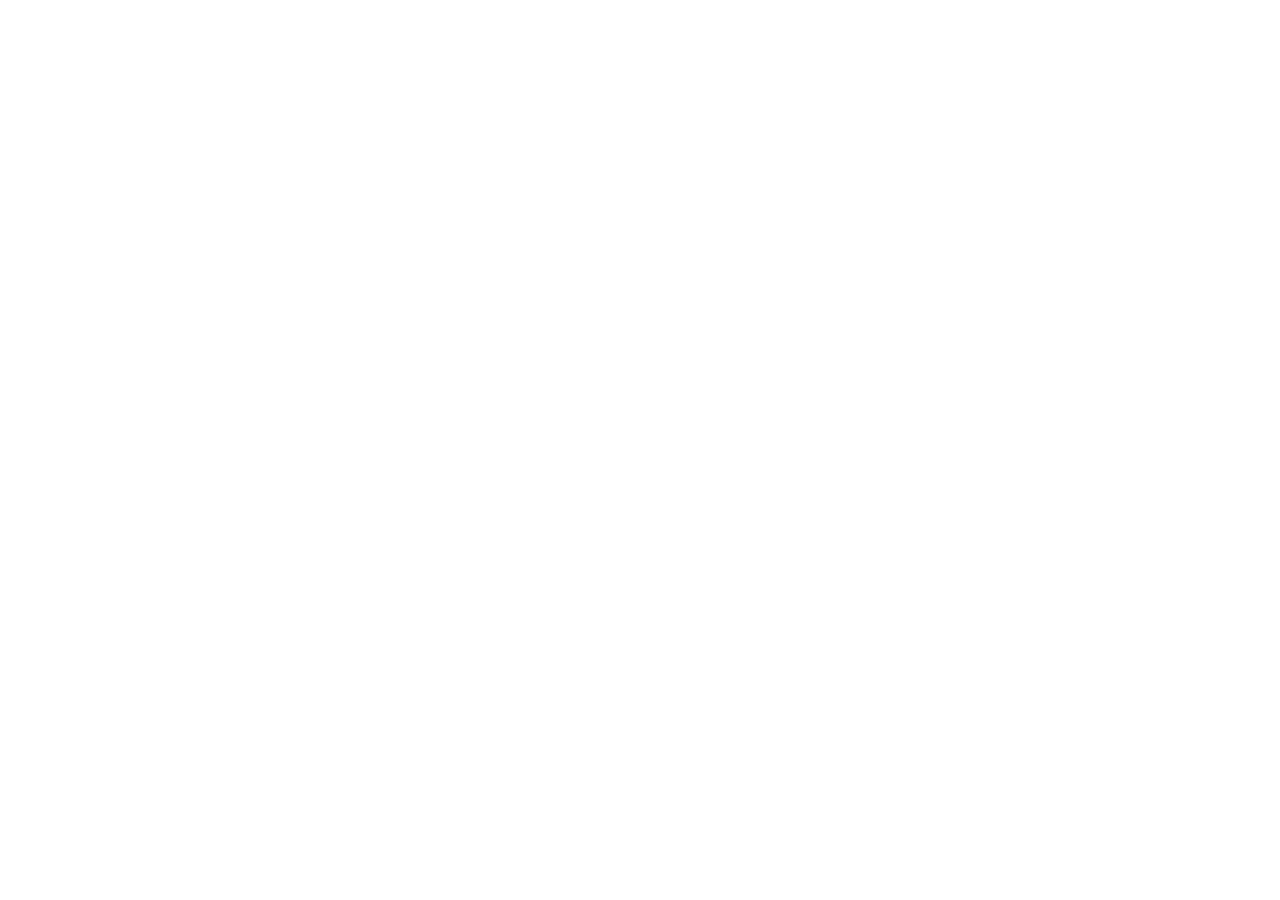
==== index.html @ f4011e9a "task snapshot d6076edf-e20b-4aa7-a215-7fb26e199e0f" ====
<!doctype html>
<html lang="zh-CN">
  <head>
    <meta charset="UTF-8" />
    <meta name="viewport" content="width=device-width, initial-scale=1.0" />
    <title>coder-app-name</title>
    <link
      rel="stylesheet"
      href="https://cdnjs.cloudflare.com/ajax/libs/font-awesome/6.4.0/css/all.min.css"
    />
    <style>
      /* 内联样式确保主题色立即生效，避免闪烁 */
      html,
      body {
        margin: 0;
        padding: 0;
        width: 100%;
        height: 100%;
      }
      html.light,
      html.light body {
        background-color: #ffffff !important;
        color: #000000;
      }
      html.dark,
      html.dark body {
        background-color: #1a1a1a !important;
        color: #ffffff;
      }
    </style>
    <script>
      // 在 React 加载前立即设置主题，避免闪烁
      (function () {
        const isInIframe = window.self !== window.top;

        function applyThemeToDOM(theme) {
          document.documentElement.classList.remove("light", "dark");
          document.documentElement.classList.add(theme);
          document.documentElement.setAttribute("data-theme", theme);
        }

        if (isInIframe) {
          // 监听父窗口主动推送的主题消息
          window.addEventListener("message", function (event) {
            if (event.data && typeof event.data.theme === "string") {
              const theme = event.data.theme;
              if (theme === "light" || theme === "dark") {
                applyThemeToDOM(theme);
              }
            }
          });
        } else {
          // 非 iframe 环境，使用默认 light 主题
          applyThemeToDOM("light");
        }
      })();
    </script>
      <script>
      (function () {
        if (window.self === window.top) return;
        var reported = {};
        window.addEventListener("error", function (event) {
          // 资源加载失败的 error 事件没有 message，此处仅上报 JS 运行时错误
          if (!event || !event.message) return;
          var key =
            event.message + "|" + (event.filename || "") + "|" + (event.lineno || 0);
          if (reported[key]) return; // 相同错误只上报一次，避免渲染循环刷屏
          reported[key] = true;
          try {
            window.parent.postMessage(
              {
                type: "sandbox-runtime-error",
                payload: {
                  message: String(event.message).slice(0, 500),
                  filename: event.filename || "",
                  lineno: event.lineno || 0,
                  colno: event.colno || 0,
                  stack:
                    event.error && event.error.stack
                      ? String(event.error.stack).slice(0, 2000)
                      : ""
                }
              },
              "*"
            );
          } catch (e) {
            /* 上报失败不影响页面运行 */
          }
        });
      })();
    </script>
  </head>
  <body>
    <div id="root"></div>
    <script type="module" src="/src/main.jsx"></script>
  </body>
</html>
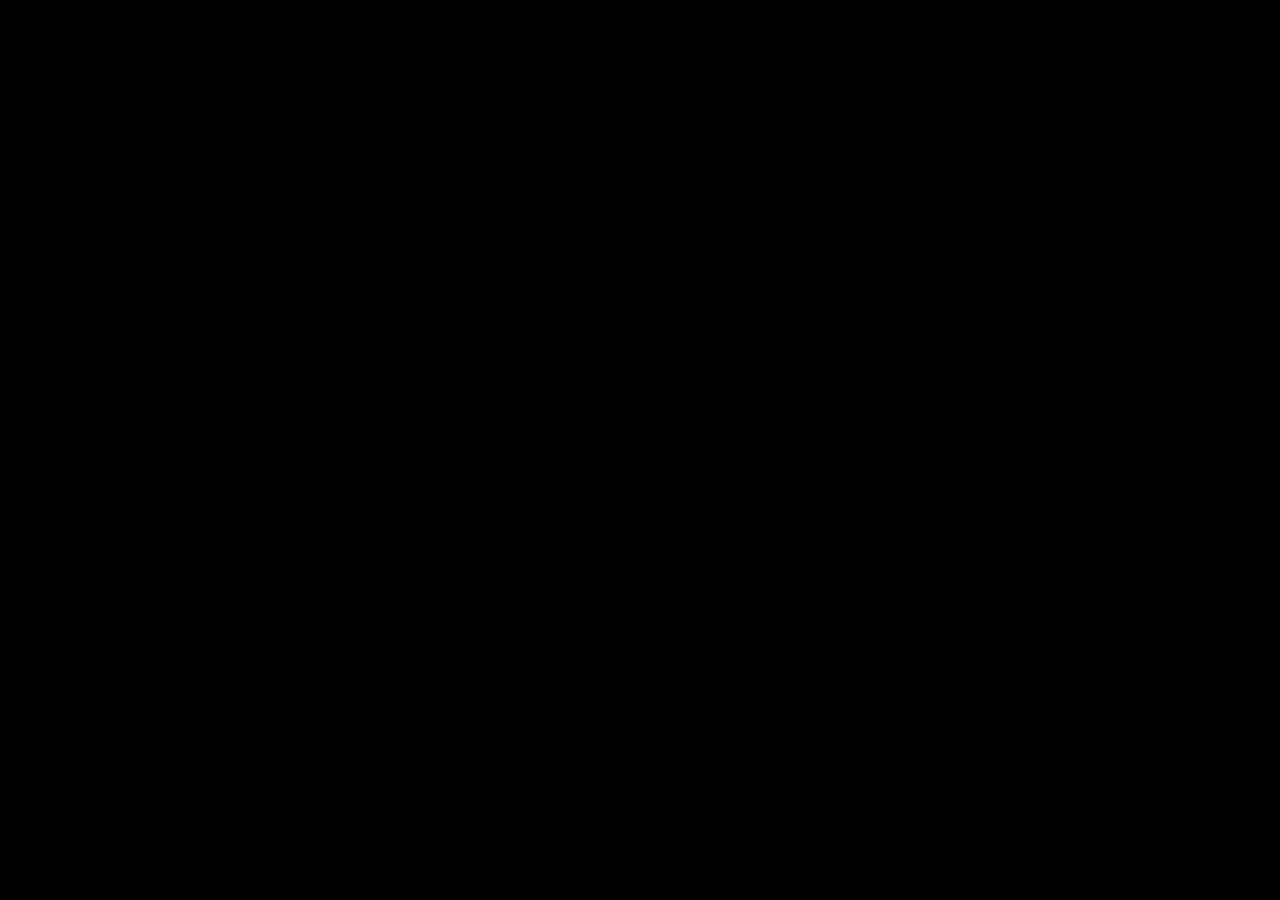
==== commit 3c9f6245: "task snapshot d6076edf-e20b-4aa7-a215-7fb26e199e0f" ====
--- a/index.html
+++ b/index.html
@@ -1,97 +1,20 @@
 <!doctype html>
-<html lang="zh-CN">
+<html lang="en">
   <head>
     <meta charset="UTF-8" />
     <meta name="viewport" content="width=device-width, initial-scale=1.0" />
-    <title>coder-app-name</title>
-    <link
-      rel="stylesheet"
-      href="https://cdnjs.cloudflare.com/ajax/libs/font-awesome/6.4.0/css/all.min.css"
-    />
+    <title>Minecraft — Web Edition</title>
+    <link rel="icon" href="data:image/svg+xml,%3Csvg xmlns='http://www.w3.org/2000/svg' viewBox='0 0 16 16'%3E%3Crect width='16' height='16' fill='%2396653f'/%3E%3Crect width='16' height='6' fill='%237cbd4f'/%3E%3C/svg%3E" />
+    <link rel="preconnect" href="https://fonts.googleapis.com" />
+    <link rel="preconnect" href="https://fonts.gstatic.com" crossorigin />
+    <link href="https://fonts.googleapis.com/css2?family=Press+Start+2P&family=VT323&display=swap" rel="stylesheet" />
     <style>
-      /* 内联样式确保主题色立即生效，避免闪烁 */
-      html,
-      body {
-        margin: 0;
-        padding: 0;
-        width: 100%;
-        height: 100%;
-      }
-      html.light,
-      html.light body {
-        background-color: #ffffff !important;
-        color: #000000;
-      }
-      html.dark,
-      html.dark body {
-        background-color: #1a1a1a !important;
-        color: #ffffff;
-      }
+      html, body, #root { height: 100%; margin: 0; background: #000; overflow: hidden; }
+      canvas { image-rendering: pixelated; }
     </style>
-    <script>
-      // 在 React 加载前立即设置主题，避免闪烁
-      (function () {
-        const isInIframe = window.self !== window.top;
-
-        function applyThemeToDOM(theme) {
-          document.documentElement.classList.remove("light", "dark");
-          document.documentElement.classList.add(theme);
-          document.documentElement.setAttribute("data-theme", theme);
-        }
-
-        if (isInIframe) {
-          // 监听父窗口主动推送的主题消息
-          window.addEventListener("message", function (event) {
-            if (event.data && typeof event.data.theme === "string") {
-              const theme = event.data.theme;
-              if (theme === "light" || theme === "dark") {
-                applyThemeToDOM(theme);
-              }
-            }
-          });
-        } else {
-          // 非 iframe 环境，使用默认 light 主题
-          applyThemeToDOM("light");
-        }
-      })();
-    </script>
-      <script>
-      (function () {
-        if (window.self === window.top) return;
-        var reported = {};
-        window.addEventListener("error", function (event) {
-          // 资源加载失败的 error 事件没有 message，此处仅上报 JS 运行时错误
-          if (!event || !event.message) return;
-          var key =
-            event.message + "|" + (event.filename || "") + "|" + (event.lineno || 0);
-          if (reported[key]) return; // 相同错误只上报一次，避免渲染循环刷屏
-          reported[key] = true;
-          try {
-            window.parent.postMessage(
-              {
-                type: "sandbox-runtime-error",
-                payload: {
-                  message: String(event.message).slice(0, 500),
-                  filename: event.filename || "",
-                  lineno: event.lineno || 0,
-                  colno: event.colno || 0,
-                  stack:
-                    event.error && event.error.stack
-                      ? String(event.error.stack).slice(0, 2000)
-                      : ""
-                }
-              },
-              "*"
-            );
-          } catch (e) {
-            /* 上报失败不影响页面运行 */
-          }
-        });
-      })();
-    </script>
   </head>
   <body>
     <div id="root"></div>
-    <script type="module" src="/src/main.jsx"></script>
+    <script type="module" src="/src/main.tsx"></script>
   </body>
 </html>
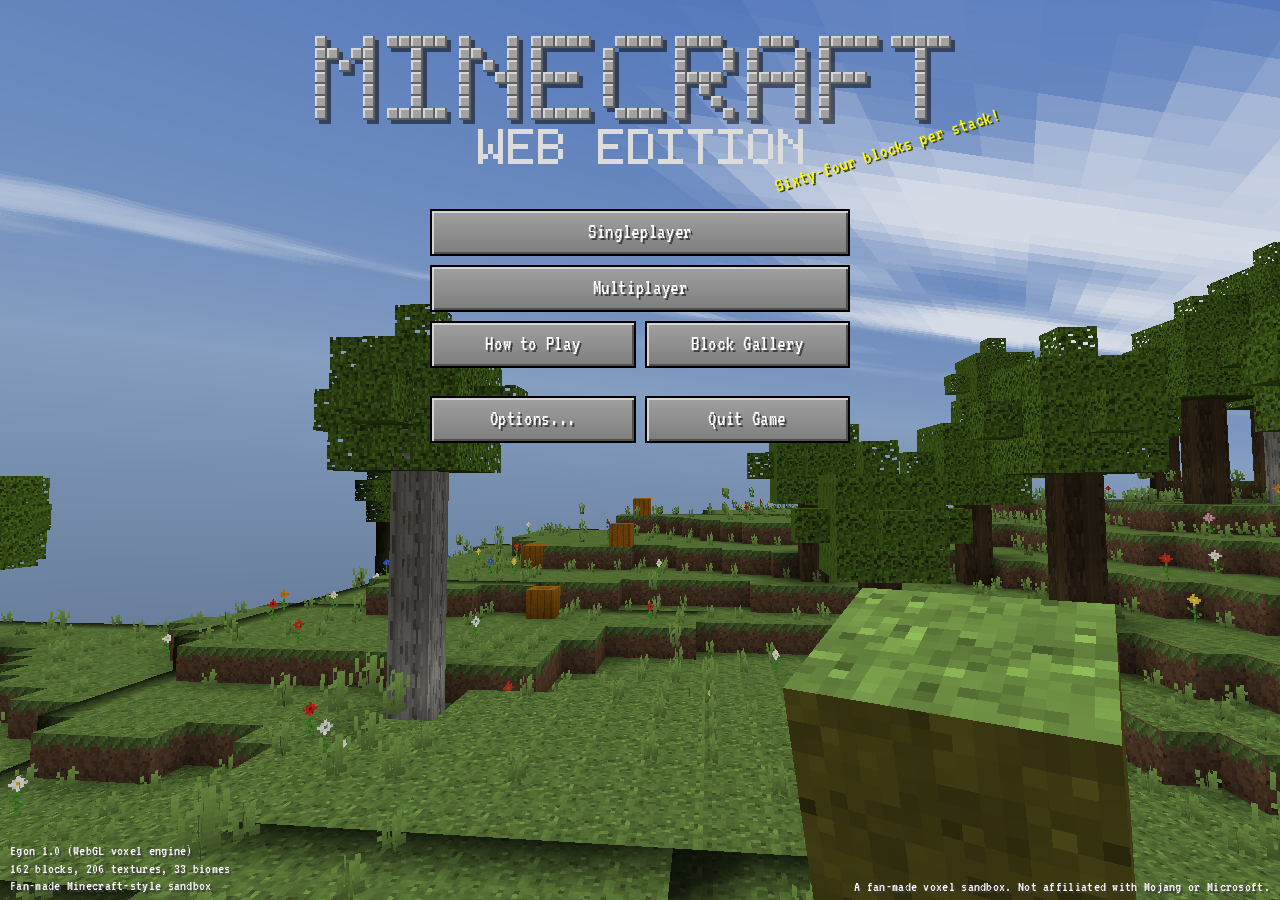
==== commit 299e8e40: "Add renderer, gameplay, UI and the playable entry point Completes the game on top of the engine foun" ====
--- a/index.html
+++ b/index.html
@@ -1,20 +1,209 @@
-<!doctype html>
+<!DOCTYPE html>
 <html lang="en">
-  <head>
-    <meta charset="UTF-8" />
-    <meta name="viewport" content="width=device-width, initial-scale=1.0" />
-    <title>Minecraft — Web Edition</title>
-    <link rel="icon" href="data:image/svg+xml,%3Csvg xmlns='http://www.w3.org/2000/svg' viewBox='0 0 16 16'%3E%3Crect width='16' height='16' fill='%2396653f'/%3E%3Crect width='16' height='6' fill='%237cbd4f'/%3E%3C/svg%3E" />
-    <link rel="preconnect" href="https://fonts.googleapis.com" />
-    <link rel="preconnect" href="https://fonts.gstatic.com" crossorigin />
-    <link href="https://fonts.googleapis.com/css2?family=Press+Start+2P&family=VT323&display=swap" rel="stylesheet" />
-    <style>
-      html, body, #root { height: 100%; margin: 0; background: #000; overflow: hidden; }
-      canvas { image-rendering: pixelated; }
-    </style>
-  </head>
-  <body>
-    <div id="root"></div>
-    <script type="module" src="/src/main.tsx"></script>
-  </body>
+<head>
+<meta charset="utf-8">
+<meta name="viewport" content="width=device-width, initial-scale=1, user-scalable=no">
+<title>Minecraft - Web Edition</title>
+<meta name="description" content="A browser voxel sandbox: infinite procedural worlds, biomes, crafting, mobs, survival and creative modes. Pure HTML + WebGL, no dependencies.">
+<link rel="preconnect" href="https://fonts.googleapis.com">
+<link rel="preconnect" href="https://fonts.gstatic.com" crossorigin>
+<link href="https://fonts.googleapis.com/css2?family=VT323&display=swap" rel="stylesheet">
+<link rel="icon" href="data:image/svg+xml,%3Csvg xmlns='http://www.w3.org/2000/svg' viewBox='0 0 16 16'%3E%3Crect width='16' height='16' fill='%23866043'/%3E%3Crect width='16' height='5' fill='%237cbd6b'/%3E%3C/svg%3E">
+<link rel="stylesheet" href="css/style.css">
+</head>
+<body>
+
+<canvas id="glcanvas"></canvas>
+
+<!-- ============================ HUD ============================ -->
+<div id="hud" class="hidden">
+  <div id="water-overlay"></div>
+  <div id="lava-overlay"></div>
+  <div id="vignette"></div>
+  <div id="crosshair"></div>
+  <div id="debug" class="hidden"></div>
+  <div id="toasts"></div>
+  <div id="hotbar-name" class="mc-text"></div>
+  <div id="hotbar-wrap">
+    <div id="airbar"></div>
+    <div id="stats">
+      <div id="health" class="bar"></div>
+      <div id="armor" class="bar"></div>
+      <div id="hunger" class="bar"></div>
+    </div>
+    <div id="xpwrap" style="width:100%;position:relative;">
+      <div id="xplevel" class="mc-text"></div>
+      <div id="xpbar"><i></i></div>
+    </div>
+    <div id="hotbar"></div>
+  </div>
+</div>
+
+<!-- ============================ TITLE ============================ -->
+<div id="screen-title" class="overlay hidden">
+  <div id="title-logo-wrap">
+    <canvas id="title-logo"></canvas>
+    <canvas id="title-sublogo"></canvas>
+    <div id="splash" class="mc-text">Powered by WebGL!</div>
+  </div>
+  <div id="title-menu">
+    <button class="btn" id="btn-singleplayer">Singleplayer</button>
+    <button class="btn" id="btn-multiplayer">Multiplayer</button>
+    <div class="btn-row">
+      <button class="btn" id="btn-howto">How to Play</button>
+      <button class="btn" id="btn-gallery">Block Gallery</button>
+    </div>
+    <div class="spacer"></div>
+    <div class="btn-row">
+      <button class="btn" id="btn-options">Options...</button>
+      <button class="btn" id="btn-quit">Quit Game</button>
+    </div>
+  </div>
+  <div id="title-footer">
+    <div class="left mc-text" id="version-text"></div>
+    <div class="right mc-text">A fan-made voxel sandbox. Not affiliated with Mojang or Microsoft.</div>
+  </div>
+</div>
+
+<!-- ============================ WORLD SELECT ============================ -->
+<div id="screen-worlds" class="overlay dim hidden">
+  <h2 class="mc-text" style="font-weight:normal;font-size:26px;margin:0 0 14px;">Select World</h2>
+  <div id="world-list"></div>
+  <div class="menu-col">
+    <div class="btn-row">
+      <button class="btn" id="btn-play">Play Selected World</button>
+      <button class="btn" id="btn-newworld">Create New World</button>
+    </div>
+    <div class="btn-row">
+      <button class="btn small" id="btn-delete">Delete</button>
+      <button class="btn small" id="btn-worlds-back">Back</button>
+    </div>
+  </div>
+</div>
+
+<!-- ============================ CREATE WORLD ============================ -->
+<div id="screen-create" class="overlay dim hidden">
+  <div class="panel" style="width:min(520px,92vw);">
+    <h2>Create New World</h2>
+    <div class="form-row">
+      <span class="label">World Name</span>
+      <input type="text" id="in-name" value="New World" maxlength="32">
+    </div>
+    <div class="form-row">
+      <span class="label">Seed for the World Generator</span>
+      <input type="text" id="in-seed" placeholder="Leave blank for a random seed" maxlength="32">
+    </div>
+    <div class="form-row">
+      <span class="label">Game Mode</span>
+      <select id="in-mode">
+        <option value="survival">Survival - gather, craft, stay alive</option>
+        <option value="creative">Creative - unlimited blocks, flight</option>
+      </select>
+    </div>
+  </div>
+  <div class="menu-col" style="margin-top:12px;">
+    <div class="btn-row">
+      <button class="btn" id="btn-create">Create New World</button>
+      <button class="btn" id="btn-create-back">Cancel</button>
+    </div>
+  </div>
+</div>
+
+<!-- ============================ OPTIONS ============================ -->
+<div id="screen-options" class="overlay dim hidden">
+  <div class="panel" style="width:min(560px,92vw);">
+    <h2>Options</h2>
+    <div id="options-body"></div>
+  </div>
+  <div class="menu-col" style="margin-top:12px;">
+    <button class="btn" id="btn-options-done">Done</button>
+  </div>
+</div>
+
+<!-- ============================ HOW TO PLAY ============================ -->
+<div id="screen-help" class="overlay dim hidden">
+  <div class="panel" style="width:min(640px,94vw);">
+    <h2>How to Play</h2>
+    <div class="help-grid" id="help-body"></div>
+  </div>
+  <div class="menu-col" style="margin-top:12px;">
+    <button class="btn" id="btn-help-back">Back</button>
+  </div>
+</div>
+
+<!-- ============================ GALLERY ============================ -->
+<div id="screen-gallery" class="overlay dim hidden">
+  <div class="panel" style="width:min(760px,94vw);">
+    <h2>Block Gallery</h2>
+    <div id="gallery-body" style="max-height:60vh;overflow:auto;"></div>
+  </div>
+  <div class="menu-col" style="margin-top:12px;">
+    <button class="btn" id="btn-gallery-back">Back</button>
+  </div>
+</div>
+
+<!-- ============================ PAUSE ============================ -->
+<div id="screen-pause" class="overlay dim hidden">
+  <h2 class="mc-text" style="font-weight:normal;font-size:26px;margin:0 0 16px;">Game Menu</h2>
+  <div class="menu-col">
+    <button class="btn" id="btn-resume">Back to Game</button>
+    <div class="btn-row">
+      <button class="btn" id="btn-pause-mode">Switch Game Mode</button>
+      <button class="btn" id="btn-pause-options">Options...</button>
+    </div>
+    <button class="btn" id="btn-save-quit">Save and Quit to Title</button>
+  </div>
+</div>
+
+<!-- ============================ DEATH ============================ -->
+<div id="screen-death" class="overlay hidden">
+  <h1 class="mc-text">You Died!</h1>
+  <div class="mc-text" id="death-cause" style="font-size:20px;"></div>
+  <div class="menu-col">
+    <button class="btn" id="btn-respawn">Respawn</button>
+    <button class="btn" id="btn-death-title">Title Screen</button>
+  </div>
+</div>
+
+<!-- ============================ LOADING ============================ -->
+<div id="screen-loading" class="overlay hidden">
+  <div class="mc-text" style="font-size:24px;" id="loading-text">Building terrain...</div>
+  <div id="loadbar"><i></i></div>
+  <div class="mc-text" id="loading-tip" style="font-size:16px;color:#999;"></div>
+</div>
+
+<!-- ============================ CONTAINERS ============================ -->
+<div id="screen-container" class="overlay dim-light hidden"></div>
+<div id="cursor-stack" class="hidden"><span class="icon"></span><span class="count"></span></div>
+<div id="tooltip" class="hidden"></div>
+
+<!-- ============================ SCRIPTS ============================ -->
+<script src="js/lib/math.js"></script>
+<script src="js/lib/noise.js"></script>
+<script src="js/engine/paint.js"></script>
+<script src="js/engine/blocktex.js"></script>
+<script src="js/world/blocks.js"></script>
+<script src="js/world/items.js"></script>
+<script src="js/engine/atlas.js"></script>
+<script src="js/engine/mobart.js"></script>
+<script src="js/engine/gl.js"></script>
+<script src="js/engine/shaders.js"></script>
+<script src="js/engine/input.js"></script>
+<script src="js/world/biomes.js"></script>
+<script src="js/world/worldgen.js"></script>
+<script src="js/world/world.js"></script>
+<script src="js/world/mesher.js"></script>
+<script src="js/engine/renderer.js"></script>
+<script src="js/game/physics.js"></script>
+<script src="js/game/player.js"></script>
+<script src="js/game/entities.js"></script>
+<script src="js/game/inventory.js"></script>
+<script src="js/game/recipes.js"></script>
+<script src="js/game/audio.js"></script>
+<script src="js/game/game.js"></script>
+<script src="js/game/gamerender.js"></script>
+<script src="js/ui/logo.js"></script>
+<script src="js/ui/ui.js"></script>
+<script src="js/main.js"></script>
+</body>
 </html>
--- a/css/style.css
+++ b/css/style.css
@@ -0,0 +1,284 @@
+/* ============================================================
+   Minecraft-flavoured GUI: bevelled grey panels, chunky buttons.
+   ============================================================ */
+:root {
+  --gui-bg: #c6c6c6;
+  --gui-dark: #555555;
+  --gui-light: #ffffff;
+  --slot: #8b8b8b;
+  --btn: #999999;
+  --btn-hover: #a7b6a7;
+  --text: #ffffff;
+  --shadow: #3f3f3f;
+}
+
+* { box-sizing: border-box; }
+
+html, body {
+  margin: 0; padding: 0; height: 100%; width: 100%;
+  overflow: hidden; background: #000;
+  font-family: 'VT323', 'Minecraftia', 'Lucida Console', 'Courier New', monospace;
+  color: var(--text);
+  -webkit-font-smoothing: none;
+  image-rendering: pixelated;
+  user-select: none;
+  -webkit-user-select: none;
+  cursor: default;
+}
+
+canvas { display: block; }
+#glcanvas { position: fixed; inset: 0; width: 100%; height: 100%; z-index: 0; }
+
+.hidden { display: none !important; }
+
+/* ---------------- text ---------------- */
+.mc-text { text-shadow: 2px 2px 0 var(--shadow); letter-spacing: 0.02em; }
+.title-sub { font-size: 20px; color: #ddd; }
+
+/* ---------------- buttons ---------------- */
+.btn {
+  display: block;
+  position: relative;
+  width: 100%;
+  padding: 10px 12px 12px;
+  font: inherit;
+  font-size: 21px;
+  line-height: 1;
+  color: #fff;
+  text-shadow: 2px 2px 0 var(--shadow);
+  background: linear-gradient(#a0a0a0, #8f8f8f 50%, #7d7d7d);
+  border: 2px solid #000;
+  box-shadow: inset 2px 2px 0 #d4d4d4, inset -2px -2px 0 #4f4f4f;
+  cursor: pointer;
+  text-align: center;
+  letter-spacing: 0.03em;
+  image-rendering: pixelated;
+}
+.btn:hover:not(:disabled) {
+  background: linear-gradient(#b8c7b8, #a3b6a3 50%, #8fa38f);
+  color: #ffffa0;
+}
+.btn:active:not(:disabled) { box-shadow: inset 2px 2px 0 #4f4f4f, inset -2px -2px 0 #d4d4d4; }
+.btn:disabled { color: #a0a0a0; cursor: not-allowed; filter: saturate(0.4) brightness(0.85); }
+.btn.small { font-size: 17px; padding: 8px 10px 9px; }
+.btn.icon { width: 44px; padding: 8px 0 9px; font-size: 18px; }
+
+/* ---------------- overlays ---------------- */
+.overlay {
+  position: fixed; inset: 0; z-index: 20;
+  display: flex; flex-direction: column;
+  align-items: center; justify-content: center;
+}
+.overlay.dim { background: rgba(0, 0, 0, 0.62); }
+.overlay.dim-light { background: rgba(0, 0, 0, 0.42); }
+
+/* ---------------- title screen ---------------- */
+#screen-title { justify-content: flex-start; padding-top: 4vh; }
+#title-logo-wrap { position: relative; display: flex; flex-direction: column; align-items: center; }
+#title-logo { image-rendering: pixelated; max-width: min(88vw, 900px); height: auto; }
+#title-sublogo { image-rendering: pixelated; margin-top: -6px; max-width: min(46vw, 420px); }
+#splash {
+  position: absolute; right: -6%; bottom: 4px;
+  color: #ffff00; font-size: clamp(13px, 1.6vw, 22px);
+  text-shadow: 2px 2px 0 #3f3f00;
+  transform: rotate(-18deg);
+  transform-origin: center;
+  pointer-events: none;
+  white-space: nowrap;
+}
+#title-menu { width: min(420px, 78vw); margin-top: 5vh; display: flex; flex-direction: column; gap: 9px; }
+.btn-row { display: flex; gap: 9px; }
+.btn-row .btn { flex: 1; }
+#title-footer {
+  position: fixed; inset: auto 0 0 0; padding: 6px 10px;
+  display: flex; justify-content: space-between; align-items: flex-end;
+  font-size: 15px; text-shadow: 2px 2px 0 var(--shadow); pointer-events: none;
+}
+#title-footer .left { white-space: pre-line; line-height: 1.15; }
+
+/* ---------------- generic panel ---------------- */
+.panel {
+  background: var(--gui-bg);
+  border: 2px solid #000;
+  box-shadow: inset 3px 3px 0 var(--gui-light), inset -3px -3px 0 #565656;
+  padding: 14px;
+  color: #3f3f3f;
+  text-shadow: none;
+  max-height: 90vh;
+  overflow: auto;
+}
+.panel h2 { margin: 0 0 12px; font-size: 22px; font-weight: normal; color: #3f3f3f; text-align: center; }
+.panel .label { color: #3f3f3f; font-size: 17px; }
+
+.form-row { display: flex; flex-direction: column; gap: 4px; margin-bottom: 12px; }
+input[type=text], input[type=number], select {
+  font: inherit; font-size: 18px; padding: 7px 8px;
+  background: #000; color: #e0e0e0;
+  border: 2px solid #a0a0a0;
+  outline: none;
+}
+input[type=text]:focus, select:focus { border-color: #fff; }
+input[type=range] { width: 100%; accent-color: #7d7d7d; }
+
+/* ---------------- world list ---------------- */
+#world-list { width: min(560px, 92vw); max-height: 46vh; overflow-y: auto; margin-bottom: 12px;
+  background: rgba(0,0,0,0.55); border: 2px solid #000; }
+.world-item {
+  display: flex; align-items: center; gap: 10px; padding: 9px 12px;
+  border-bottom: 1px solid #333; cursor: pointer; color: #fff;
+  text-shadow: 2px 2px 0 var(--shadow);
+}
+.world-item:hover, .world-item.selected { background: rgba(255,255,255,0.16); }
+.world-item .wname { font-size: 20px; }
+.world-item .wmeta { font-size: 14px; color: #a8a8a8; }
+.world-item .grow { flex: 1; }
+
+/* ---------------- HUD ---------------- */
+#hud { position: fixed; inset: 0; z-index: 10; pointer-events: none; }
+
+#crosshair {
+  position: absolute; left: 50%; top: 50%;
+  width: 18px; height: 18px; margin: -9px 0 0 -9px;
+  opacity: 0.85;
+  mix-blend-mode: difference;
+}
+#crosshair::before, #crosshair::after {
+  content: ''; position: absolute; background: #fff;
+}
+#crosshair::before { left: 8px; top: 0; width: 2px; height: 18px; }
+#crosshair::after { left: 0; top: 8px; width: 18px; height: 2px; }
+
+#hotbar-wrap {
+  position: absolute; left: 50%; bottom: 8px; transform: translateX(-50%);
+  display: flex; flex-direction: column; align-items: center; gap: 3px;
+}
+#hotbar { display: flex; background: rgba(0,0,0,0.55); border: 2px solid #1c1c1c; padding: 3px; }
+.slot {
+  position: relative;
+  width: 46px; height: 46px;
+  background: var(--slot);
+  box-shadow: inset 2px 2px 0 #373737, inset -2px -2px 0 #ffffff;
+  margin: 1px;
+}
+#hotbar .slot { background: rgba(139,139,139,0.55); }
+.slot.selected { outline: 3px solid #fff; outline-offset: 1px; z-index: 2; }
+.slot .icon { position: absolute; inset: 3px; background-repeat: no-repeat; }
+.slot .count {
+  position: absolute; right: 2px; bottom: -1px;
+  font-size: 17px; color: #fff; text-shadow: 2px 2px 0 #000; pointer-events: none;
+}
+.slot .durability {
+  position: absolute; left: 3px; right: 3px; bottom: 3px; height: 3px;
+  background: #000;
+}
+.slot .durability i { display: block; height: 100%; background: #3ee03e; }
+
+#stats { display: flex; justify-content: space-between; width: 100%; padding: 0 2px; }
+.bar { display: flex; gap: 0; height: 18px; }
+.pip { width: 18px; height: 18px; position: relative; }
+.pip svg { width: 18px; height: 18px; display: block; }
+
+#xpbar {
+  position: relative; width: 100%; height: 9px;
+  background: #1c1c1c; border: 1px solid #000;
+}
+#xpbar i { display: block; height: 100%; background: linear-gradient(#8aff3d, #4fbb14); width: 0%; }
+#xplevel {
+  position: absolute; left: 50%; top: -19px; transform: translateX(-50%);
+  color: #7cfc00; font-size: 19px; text-shadow: 2px 2px 0 #000, -1px -1px 0 #000;
+}
+
+#airbar { display: flex; justify-content: center; gap: 1px; margin-bottom: 2px; }
+
+#hotbar-name {
+  position: absolute; left: 50%; bottom: 78px; transform: translateX(-50%);
+  font-size: 19px; text-shadow: 2px 2px 0 #000; opacity: 0;
+  transition: opacity .35s; white-space: nowrap;
+}
+
+#debug {
+  position: absolute; left: 6px; top: 6px;
+  font-size: 15px; line-height: 1.35; text-shadow: 1px 1px 0 #000;
+  background: rgba(0,0,0,0.35); padding: 4px 7px; white-space: pre;
+}
+#toasts { position: absolute; left: 50%; top: 14px; transform: translateX(-50%); text-align: center; }
+.toast { font-size: 18px; text-shadow: 2px 2px 0 #000; padding: 2px 0; }
+
+/* damage / underwater vignettes */
+#vignette { position: absolute; inset: 0; pointer-events: none; opacity: 0; transition: opacity .18s; }
+#vignette.hurt { background: radial-gradient(ellipse at center, rgba(255,0,0,0) 35%, rgba(190,0,0,0.6) 100%); }
+#water-overlay { position: absolute; inset: 0; background: rgba(30,90,190,0.35); pointer-events: none; display: none; }
+#lava-overlay { position: absolute; inset: 0; background: rgba(200,70,10,0.72); pointer-events: none; display: none; }
+
+/* ---------------- container screens ---------------- */
+#screen-container { z-index: 30; }
+.gui {
+  position: relative;
+  background: var(--gui-bg);
+  border: 2px solid #000;
+  box-shadow: inset 3px 3px 0 var(--gui-light), inset -3px -3px 0 #565656;
+  padding: 12px;
+  color: #3f3f3f;
+}
+.gui .gtitle { font-size: 19px; margin-bottom: 8px; color: #3f3f3f; }
+.grid { display: grid; gap: 2px; }
+.grid.cols9 { grid-template-columns: repeat(9, 48px); }
+.grid.cols3 { grid-template-columns: repeat(3, 48px); }
+.grid.cols2 { grid-template-columns: repeat(2, 48px); }
+.grid.cols1 { grid-template-columns: 48px; }
+.gui .slot { width: 44px; height: 44px; cursor: pointer; }
+.gui .slot:hover { background: #c0c0c0; }
+.row { display: flex; align-items: center; gap: 12px; }
+.spacer { height: 10px; }
+.arrow { font-size: 26px; color: #5a5a5a; padding: 0 6px; }
+
+#cursor-stack {
+  position: fixed; width: 44px; height: 44px; pointer-events: none; z-index: 60;
+  transform: translate(-22px, -22px);
+}
+#cursor-stack .count { position: absolute; right: 2px; bottom: -1px; font-size: 17px; color: #fff; text-shadow: 2px 2px 0 #000; }
+
+#tooltip {
+  position: fixed; z-index: 70; pointer-events: none;
+  background: rgba(16,0,24,0.94); border: 2px solid #2b0f4a;
+  padding: 4px 8px; font-size: 17px; color: #fff; text-shadow: 2px 2px 0 #000;
+  max-width: 260px;
+}
+#tooltip .sub { color: #a0a0a0; font-size: 14px; }
+
+/* creative tabs */
+#creative-tabs { display: flex; gap: 3px; margin-bottom: 6px; flex-wrap: wrap; }
+.tab {
+  font: inherit; font-size: 16px; padding: 5px 9px; cursor: pointer;
+  background: #8f8f8f; border: 2px solid #000; color: #fff; text-shadow: 1px 1px 0 #333;
+}
+.tab.active { background: #c6c6c6; color: #3f3f3f; text-shadow: none; }
+#creative-grid { max-height: 46vh; overflow-y: auto; padding-right: 4px; }
+#creative-search { width: 100%; margin-bottom: 6px; }
+
+/* furnace progress */
+.flame { width: 22px; height: 24px; background: #4a4a4a; position: relative; }
+.flame i { position: absolute; left: 0; bottom: 0; width: 100%; background: linear-gradient(#ffdd55, #ff7700); }
+.progress-arrow { width: 44px; height: 22px; background: #6a6a6a; position: relative; }
+.progress-arrow i { position: absolute; left: 0; top: 0; height: 100%; background: #d8d8d8; width: 0; }
+
+/* ---------------- loading ---------------- */
+#screen-loading { background: #0b0b0b; z-index: 90; gap: 16px; }
+#loadbar { width: min(420px, 70vw); height: 10px; background: #222; border: 2px solid #000; }
+#loadbar i { display: block; height: 100%; background: linear-gradient(#7ee07e, #3aa03a); width: 0%; transition: width .2s; }
+
+/* ---------------- death ---------------- */
+#screen-death { background: rgba(120,0,0,0.5); z-index: 40; gap: 20px; }
+#screen-death h1 { font-size: 46px; margin: 0; text-shadow: 3px 3px 0 #000; font-weight: normal; }
+
+/* ---------------- pause / options ---------------- */
+.menu-col { width: min(420px, 80vw); display: flex; flex-direction: column; gap: 8px; }
+.opt-row { display: flex; align-items: center; gap: 10px; margin-bottom: 9px; }
+.opt-row .label { flex: 0 0 46%; }
+.opt-row .val { flex: 1; }
+
+kbd {
+  background: #333; border: 1px solid #666; border-bottom-width: 2px;
+  padding: 0 5px; font: inherit; font-size: 15px; color: #fff;
+}
+.help-grid { display: grid; grid-template-columns: auto 1fr; gap: 4px 12px; font-size: 16px; color: #3f3f3f; }
